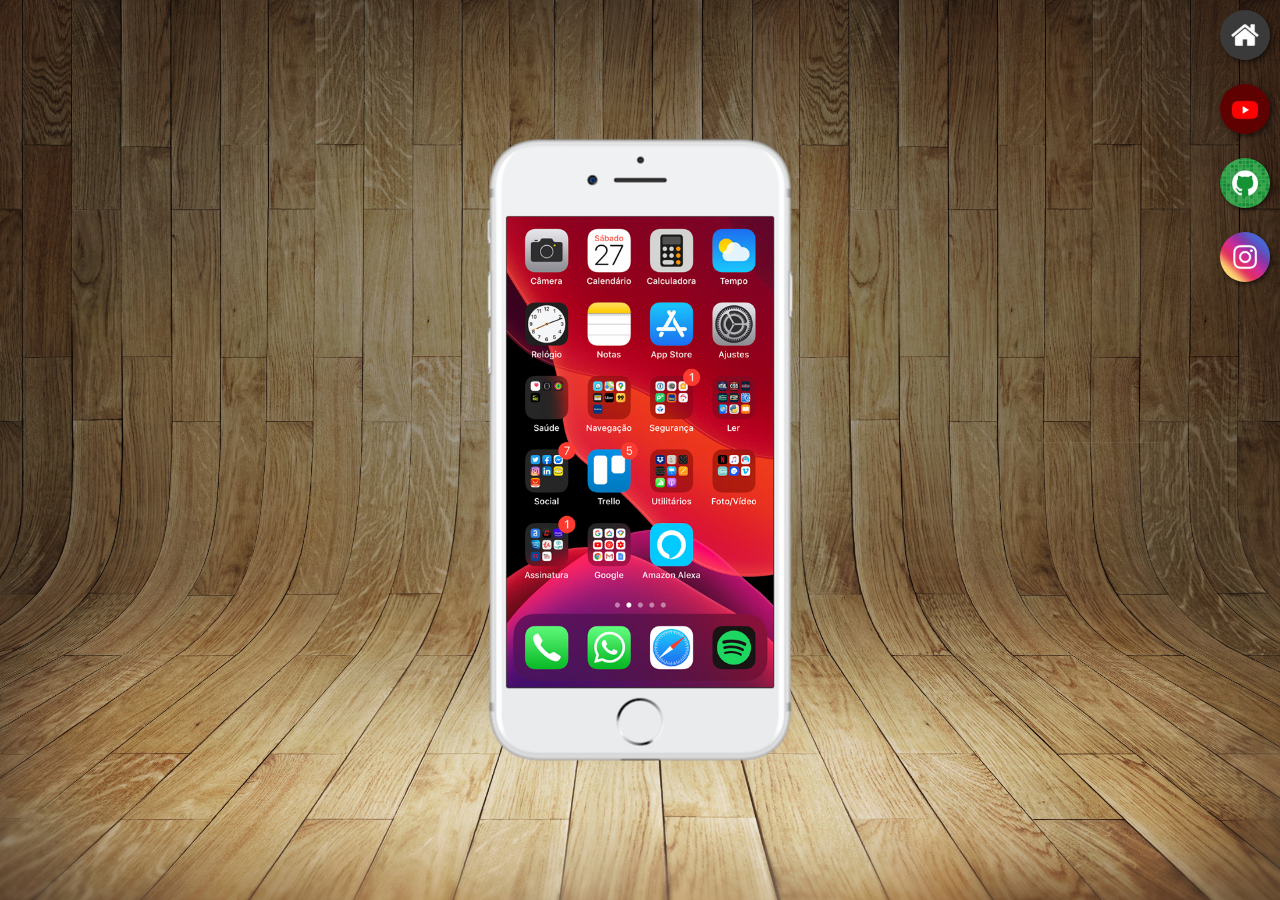
==== index.html @ 0bac0d8c "redes sociais" ====
<!DOCTYPE html>
<html lang="pt-br">
<head>
    <meta charset="UTF-8">
    <meta name="viewport" content="width=device-width, initial-scale=1.0">
    <link rel="shortcut icon" href="favicon.ico" type="image/x-icon">
    <link rel="stylesheet" href="estilo/style.css">
    <title>projeto redes sociais</title>
</head>
<body>
  <main>
  <section id="telefone">
    <iframe src="home.html" name="tela" id="tela" frameborder="0">
        seu navegador não é compativel.
    </iframe>
  </section>

  <section id="redes-sociais">
    <a href="home.html" target="tela"> <img src="imagens/logo-home.jpg" alt="home"></a><br>
    <a href="youtube.html" target="tela"> <img src="imagens/logo-youtube.jpg" alt="youtube"></a><br>
    <a href="Github.html" target="tela"> <img src="imagens/logo-github.jpg" alt="github"></a><br>
    <a href="#" target="tela"> <img src="imagens/logo-instagram.jpg" alt="instagram"></a><br>
   


  </section>

  </main>  
</body>
</html>
---- estilo/style.css ----
@charset "UTF-8";
*{
    padding: 0;
    margin: 0;
    font-family: Arial, Helvetica, sans-serif;
}
html, body {
    height: 100vh;
    width: 100vw;
    background-color: black;
}
body {
    background: url('../imagens/fundo-madeira.jpg') no-repeat top center;
    background-size: cover;
    background-attachment: fixed;
}

main{
    height: 100vh;
    position: relative; 
}

section#telefone {
    position: absolute;
    top: 50%;
    left: 50%;
    transform: translate(-50%, -50%);
    height: 627px;
    width: 311px;
    background: url('../imagens/frame-iphone.png') no-repeat;
}
 iframe#tela{
    position: relative;
    top: 80px;
    left: 22px;
    width: 267px;
    height: 471px;

 }
 section#redes-sociais{
    text-align: right;

 }

 section#redes-sociais img{
    width: 50px;
    margin: 10px;
    border-radius: 50%;
    box-shadow: 2px 2px 5px rgba(0, 0, 0, 0.603);
    box-sizing: border-box;
 }
 section#redes-sociais img:hover{
    border: 2px solid rgba(255, 255, 255, 0.596);
    transform: translate(-3px, -3px);
    box-shadow: 5px 5px 10px rgba(0, 0, 0, 0.623);
    transition: transform 0.5;
 }
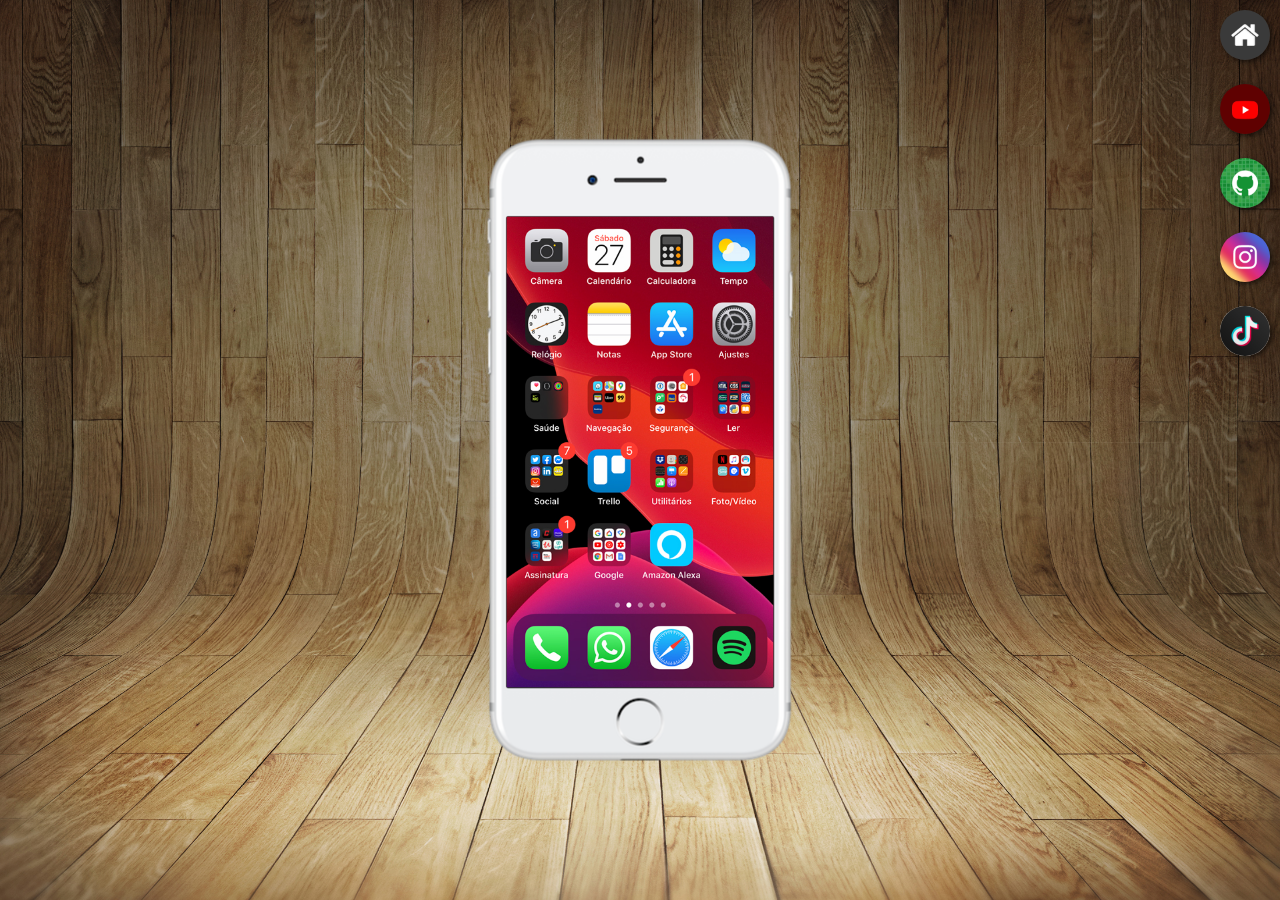
==== commit 1ec1769b: "tiktok" ====
--- a/index.html
+++ b/index.html
@@ -1,30 +1,32 @@
 <!DOCTYPE html>
 <html lang="pt-br">
+
 <head>
-    <meta charset="UTF-8">
-    <meta name="viewport" content="width=device-width, initial-scale=1.0">
-    <link rel="shortcut icon" href="favicon.ico" type="image/x-icon">
-    <link rel="stylesheet" href="estilo/style.css">
-    <title>projeto redes sociais</title>
+  <meta charset="UTF-8">
+  <meta name="viewport" content="width=device-width, initial-scale=1.0">
+  <link rel="shortcut icon" href="favicon.ico" type="image/x-icon">
+  <link rel="stylesheet" href="estilo/style.css">
+  <title>projeto redes sociais</title>
 </head>
+
 <body>
   <main>
-  <section id="telefone">
-    <iframe src="home.html" name="tela" id="tela" frameborder="0">
+    <section id="telefone">
+      <iframe src="home.html" name="tela" id="tela" frameborder="0">
         seu navegador não é compativel.
-    </iframe>
-  </section>
+      </iframe>
+    </section>
 
-  <section id="redes-sociais">
-    <a href="home.html" target="tela"> <img src="imagens/logo-home.jpg" alt="home"></a><br>
-    <a href="youtube.html" target="tela"> <img src="imagens/logo-youtube.jpg" alt="youtube"></a><br>
-    <a href="Github.html" target="tela"> <img src="imagens/logo-github.jpg" alt="github"></a><br>
-    <a href="#" target="tela"> <img src="imagens/logo-instagram.jpg" alt="instagram"></a><br>
-   
+    <section id="redes-sociais">
+      <a href="home.html" target="tela"> <img src="imagens/logo-home.jpg" alt="home"></a><br>
+      <a href="youtube.html" target="tela"> <img src="imagens/logo-youtube.jpg" alt="youtube"></a><br>
+      <a href="Github.html" target="tela"> <img src="imagens/logo-github.jpg" alt="github"></a><br>
+      <a href="instagram.html" target="tela"> <img src="imagens/logo-instagram.jpg" alt="instagram"></a><br>
+      <a href="tiktok.html" target="tela"> <img src="imagens/logotiktok2.png" alt="tiktok"></a><br>
 
+    </section>
 
-  </section>
+  </main>
+</body>
 
-  </main>  
-</body>
 </html>